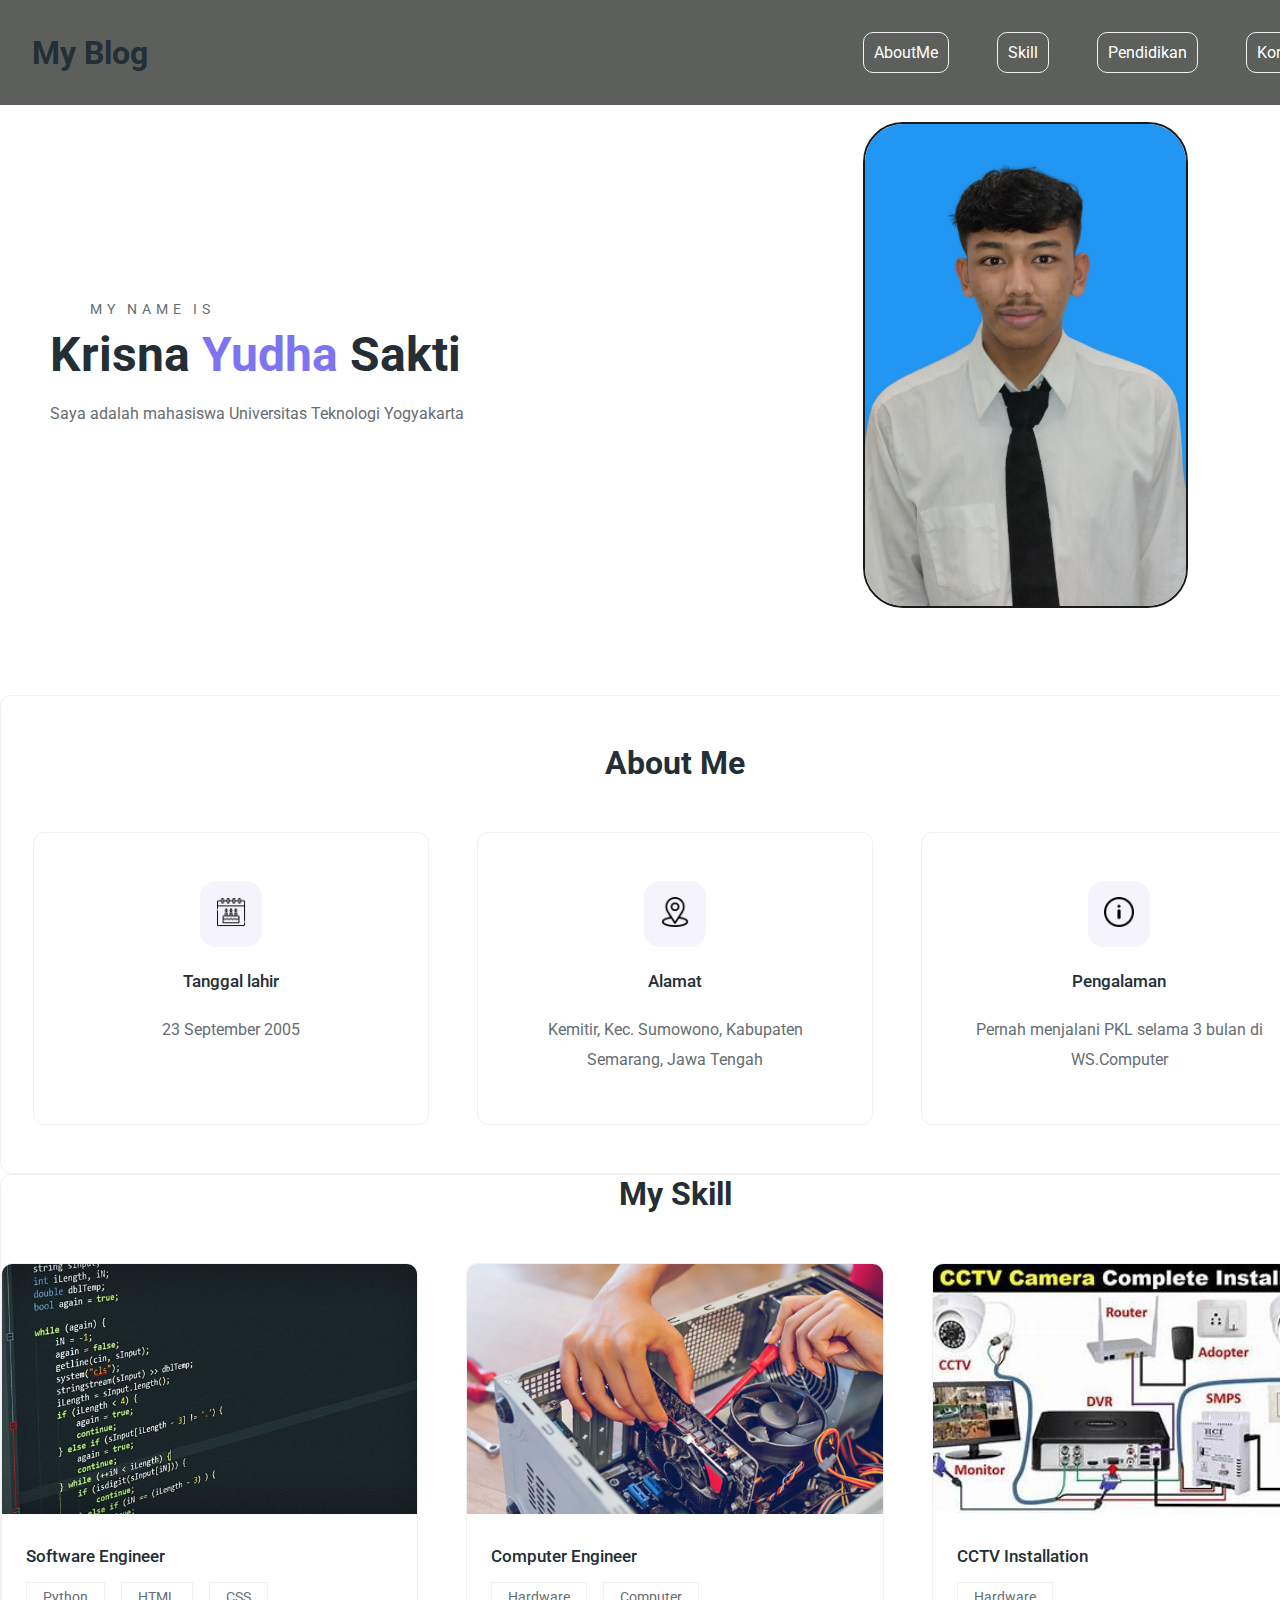
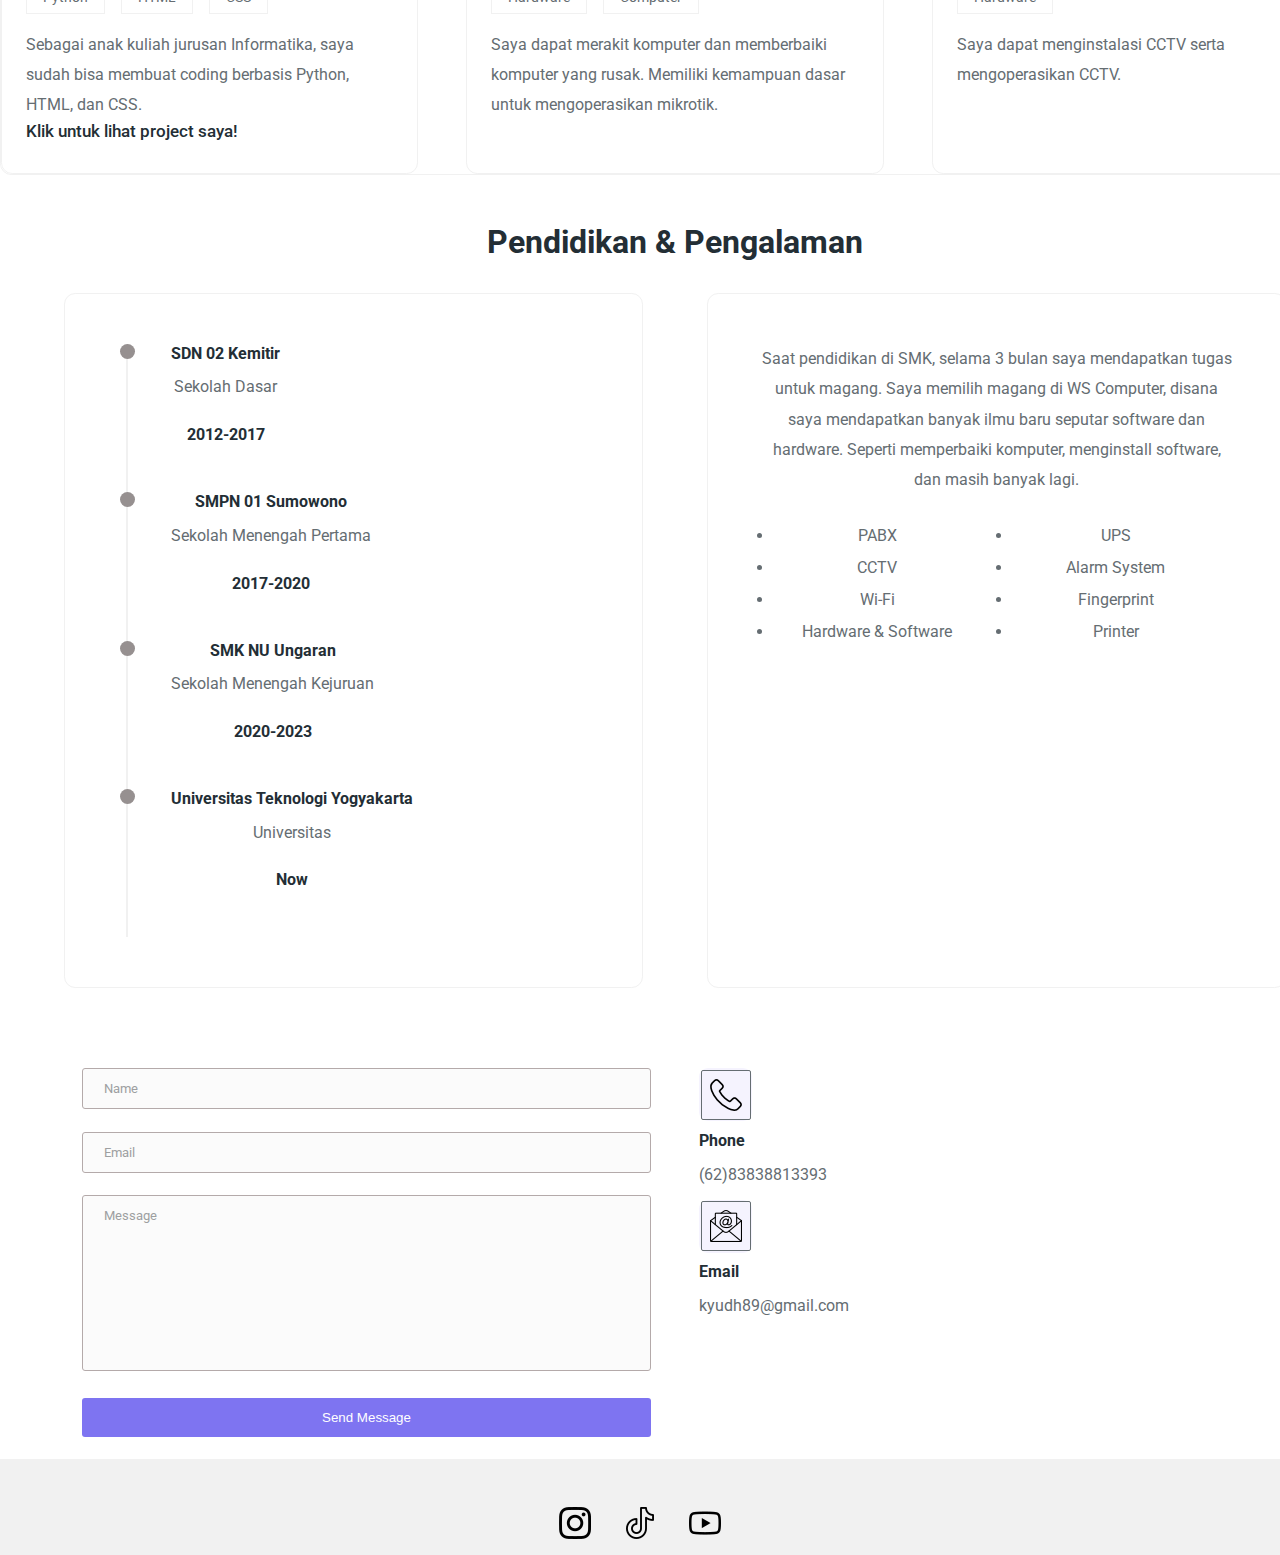
==== index.html @ 8da6ebd3 "Add files via upload" ====
<!DOCTYPE html>
<!DOCTYPE html>
<html lang="en">

<head>
    <meta charset="UTF-8">
    <meta name="viewport" content="width=device-width, initial-scale=1.0">
    <title>Document</title>
    <link rel="stylesheet" href="./styles/style.css">
    <link rel="stylesheet" href="./styles/responsif.css">
    
</head>

<body>
    <!--Header-->
    <header>
        <div class="main-container">
            <div class="nav">
                <div class="logo">
                    <a href="/">My Blog</a>
                </div>

                <nav>
                    <ul>
                        <li><a href="#AboutMe">AboutMe</a></li>
                        <li><a href="#skill">Skill</a></li>
                        <li><a href="#pendidikan">Pendidikan</a></li>
                        <li><a href="#kontak">Kontak</a></li>

                    </ul>
                </nav>

                <div class="burger">
                    <div class="line-1"></div>
                    <div class="line-2"></div>
                    <div class="line-3"></div>
                </div>
            </div>


            <section id="hero">
                <div class="hero-left">
                    <h3 class="pre-title">My name is</h3>
                    <h1 class="hero-name">Krisna <span>Yudha</span> Sakti</h1>
                    <p>
                        Saya adalah mahasiswa Universitas Teknologi Yogyakarta
                    </p>
                </div>
                <div class="hero-right">
                    <img src="./images/WhatsApp Image 2025-01-02 at 10.25.27 PM (1).jpeg" alt="i">

                </div>

            </section>
        </div>

    </header>
    <section id="AboutMe">
        <div class="AboutMe main-container">
            <h2 class="pre-tittle">About Me</h2>

            <div class="grid-3">
                <div class="AboutMe">
                    <div class="AboutMe-icon">
                        <img src="./images/birthday.png" alt="">
                    </div>
                    <h3>Tanggal lahir</h3>
                    <p>23 September 2005</p>
                </div>
                <div class="AboutMe">
                    <div class="AboutMe-icon">
                        <img src="./images/location.png" alt="">
                    </div>
                    <h3>Alamat</h3>
                    <p>Kemitir, Kec. Sumowono, Kabupaten Semarang, Jawa Tengah</p>
                </div>
                <div class="AboutMe">
                    <div class="AboutMe-icon">
                        <img src="./images/info.png" alt="">
                    </div>
                    <h3>Pengalaman</h3>
                    <p>Pernah menjalani PKL selama 3 bulan di WS.Computer</p>
                </div>
            </div>
        </div>
    </section>


    <section id="skill">
        <div class="skill main-container">
            <h2 class="pre-tittle">My Skill</h2>

            <div class="grid-3">
                <div class="skill">
                    <a href="page2.html">
                        <div class="skill-cover">
                            <img src="./images/software.jpg" alt="">
                        </div>
                        <div class="skill-info">
                            <div class="skill-title">
                                <h4>Software Engineer</h4>

                            </div>
                            <div class="skill-tags">
                                <div>Python</div>
                                <div>HTML</div>
                                <div>CSS</div>
                            </div>
                            <p>Sebagai anak kuliah jurusan Informatika, saya sudah bisa membuat coding berbasis Python, HTML, dan CSS.</p>
                            <h4>Klik untuk lihat project saya!</h4>
                        </div>
                    </a>
                </div>

                <div class="skill">
                    <div class="skill-cover">
                        <img src="./images/pc-tech.jpg" alt="">
                    </div>
                    <div class="skill-info">
                        <div class="skill-title">
                            <h4>Computer Engineer</h4>

                        </div>
                        <div class="skill-tags">
                            <div>Hardware</div>
                            <div>Computer</div>
                        </div>
                        <p>Saya dapat merakit komputer dan memberbaiki komputer yang rusak. Memiliki kemampuan dasar untuk mengoperasikan mikrotik.</p>
                    </div>
                </div>

                <div class="skill">
                    <div class="skill-cover">
                        <img src="./images/th.jpg" alt="">
                    </div>
                    <div class="skill-info">
                        <div class="skill-title">
                            <h4>CCTV Installation</h4>

                        </div>
                        <div class="skill-tags">
                            <div>Hardware</div>
                        </div>
                        <p>Saya dapat menginstalasi CCTV serta mengoperasikan CCTV.</p>
                    </div>
                </div>

            </div>
        </div>
    </section>

    <section id="pendidikan">
        <div class="pendidikan main-container">
            <h1 class="section-title">Pendidikan & Pengalaman</h1>

            <div class="pendidikan-grid">
                <div class="pend-left">
                    <div class="pend">
                        <div class="line">
                            <div>
                                
                            </div>
                        </div>

                        <div class="pend-info">
                            <h4 class="pend-title">SDN 02 Kemitir</h4>
                            <p>Sekolah Dasar</p>
                            <h4 class="pend-year">2012-2017</h4>
                        </div>
                    </div>

                    <div class="pend">
                        <div class="line">
                            <div></div>
                        </div>

                        <div class="pend-info">
                            <h4 class="pend-title">SMPN 01 Sumowono</h4>
                            <p>Sekolah Menengah Pertama</p>
                            <h4 class="pend-year">2017-2020</h4>
                        </div>
                    </div>

                    <div class="pend">
                        <div class="line">
                            <div></div>
                        </div>

                        <div class="pend-info">
                            <h4 class="pend-title">SMK NU Ungaran</h4>
                            <p>Sekolah Menengah Kejuruan</p>
                            <h4 class="pend-year">2020-2023</h4>
                        </div>
                    </div>

                    <div class="pend">
                        <div class="line">
                            <div></div>
                        </div>

                        <div class="pend-info">
                            <h4 class="pend-title">Universitas Teknologi Yogyakarta</h4>
                            <p>Universitas</p>
                            <h4 class="pend-year">Now</h4>
                        </div>
                    </div>
                </div>

                <div class="pend-right">
                    <p>
                        Saat pendidikan di SMK, selama 3 bulan saya mendapatkan tugas untuk magang. Saya memilih magang di WS Computer, disana saya mendapatkan banyak ilmu baru seputar software dan hardware. Seperti memperbaiki komputer, menginstall software, dan masih banyak
                        lagi.
                    </p>

                    <div class="list">
                        <ul>
                            <li>PABX</li>
                            <li>CCTV</li>
                            <li>Wi-Fi</li>
                            <li>Hardware & Software</li>
                        </ul>

                        <ul>
                            <li>UPS</li>
                            <li>Alarm System</li>
                            <li>Fingerprint</li>
                            <li>Printer</li>
                        </ul>
                    </div>
                </div>
            </div>
        </div>
    </section>

    <section id="kontak">
        <div class="kontak main-container">
            <div class="kontak-left">
                <form class="Kontak-form" action="https://formspree.io/f/mannlpoq" method="POST">
                    <div>
                        <input type="text" placeholder="Name" name="name">
                    </div>
                    <div>
                        <input type="email" placeholder="Email" name="email">
                    </div>
                    <div>
                        <textarea name="message" id="message" placeholder="Message" cols="30" rows="10"></textarea>
                    </div>
                    <div>
                        <button class="btn-submit">Send Message</button>
                    </div>
                </form>
            </div>
            <div class="kontak-right">
                <div class="kontak-item">
                    <div class="kontak-item-icon">
                        <img src="./images/telephone.png" alt="">
                    </div>
                    <div class="kontak-item-detail">
                        <h4>Phone</h4>
                        <p>(62)83838813393</p>

                    </div>
                    <div class="kontak-item">
                        <div class="kontak-item-icon">
                            <img src="./images/email.png" alt="">
                        </div>
                        <div class="kontak-item-detail">
                            <h4>Email</h4>
                            <p>kyudh89@gmail.com</p>

                        </div>
                    </div>

                </div>
            </div>
    </section>

    <footer>
        <div class="footer-icon">
            <a href="https://www.instagram.com/krsn.yudh?igsh=Y3FmYzI3MHV5bmN0">
                <img src="images/instagram.png" alt="">
            </a>
            <a href="https://www.tiktok.com/@krsn.yudh?_t=ZS-8spkUUjJ2Cg&_r=1">
                <img src="images/tik-tok.png" alt="">
            </a>
            <a href="https://youtube.com/@krsnyudh.2605?si=DGF0r6my0c6x0Ip0">
                <img src="images/youtube.png" alt="">
            </a>
        </div>


    </footer>
    <script src="script/main.js"></script>


</body>

</html>
---- styles/style.css ----
@import url('https://fonts.googleapis.com/css2?family=Roboto&display=swap');
    * {
        margin: 0;
        padding: 0;
        box-sizing: border-box;
    }
    
     :root {
        --sectionpadding: 6rem 0:
    }
    
    body {
        font-family: "Roboto", sans-serif;
    }
    
    h1,
    h2,
    h3,
    h4,
    h5,
    h6,
    strong {
        color: #232e35;
    }
    
    p {
        font-size: 1rem;
        line-height: 1.9rem
    }
    
    p,
    span,
    label,
    input,
    textarea,
    li {
        color: #656d72;
    }
    
    a {
        text-decoration: none;
    }
    
    .main-container {
        width: 1350px;
        margin: 0 auto;
        ;
    }
    
    @media screen and (max-width: 1200px) {
        .main-container {
            width: 90%;
        }
    }
    
    .pre-title {
        text-transform: uppercase;
        letter-spacing: .3rem;
        color: #656d72;
        position: relative;
        padding-left: 40px;
        width: fit-content;
        font-weight: 400;
        font-size: 0.9rem;
    }
    
    .grid-3 {
        display: grid;
        grid-template-columns: repeat(auto-fit, minmax(250px, 1fr));
        gap: 3rem;
        margin-top: 50px;
    }
    
    header {
        background: #fff;
    }
    
    .nav {
        display: flex;
        justify-content: space-between;
        padding: 2rem 2rem;
        background: #5c5f5c;
    }
    
    .nav ul {
        list-style: none;
        display: flex;
        gap: 3rem;
    }
    
    .logo {
        display: flex;
        align-items: center;
        font-weight: 700;
        font-size: 2rem;
    }
    
    .logo a {
        color: #232e35;
    }
    
    .nav ul li {
        display: flex;
        align-items: center;
    }
    
    .nav ul li a {
        color: #ffffff;
        border: 1px solid #f1f1f1;
        padding: 10px 10px;
        border-radius: 10px;
    }
    
    .burger div {
        width: 25px;
        height: 2px;
        background-color: #000;
        margin: 7px;
        transition: all .3s;
        z-index: 99;
    }
    
    .burger {
        display: none;
        z-index: 99;
        position: fixed;
        top: 33px;
        right: 35px;
    }
    
    #hero {
        height: 520px;
        display: grid;
        grid-template-columns: 1fr 1fr;
        align-items: center;
        margin-bottom: 70px;
        background: #fff;
        padding-left: 50px;
    }
    
    .hero-name {
        font-size: 3rem;
        font-weight: 700;
        margin: .5rem 0 1rem;
    }
    
    .hero-name span {
        color: #7e74f1;
    }
    
    .hero-right img {
        width: 50%;
        border-radius: 40px;
        border: 2px solid #1b1a1a;
    }
    
    .hero-right {
        display: flex;
        justify-content: center;
    }
    
    #AboutMe {
        background-color: #fff;
        padding: var(--sectionpadding);
    }
    
    .AboutMe .pre-tittle {
        font-weight: bold;
        text-align: center;
        font-size: 2rem;
    }
    
    .AboutMe {
        padding: 3rem 2rem;
        text-align: center;
        background: #fff;
        border-radius: 0.7rem;
    }
    
    .AboutMe h3 {
        margin: 1.5rem 0;
        font-weight: 500;
        font-size: 1.05rem;
    }
    
    .AboutMe-icon {
        background: #f5f3fc;
        width: fit-content;
        margin: 0 auto;
        padding: 1rem 1rem;
        border-radius: 1rem;
    }
    
    .AboutMe-icon img {
        fill: #323133;
        width: 30px;
    }
    
    #skill {
        padding: var(--sectionpadding);
        background-color: #fff;
    }
    
    .skill {
        border-radius: 0.7rem;
        overflow: hidden;
        border: 1px solid #f1f1f1;
    }
    
    .AboutMe {
        border-radius: 0.7rem;
        overflow: hidden;
        border: 1px solid #f1f1f1;
    }
    
    .skill .grid-3.pre-title {
        padding: 3rem 2rem;
        text-align: center;
        background: #fff;
        border-radius: 0.7rem;
    }
    
    .skill .pre-tittle {
        font-weight: bold 700;
        text-align: center;
        font-size: 2rem;
    }
    
    .skill-cover {
        height: 250px;
    }
    
    .skill-cover img {
        width: 100%;
        height: 100%;
        object-fit: cover;
    }
    
    .skill-info {
        padding: 2rem 1.5rem;
    }
    
    .skill-title {
        display: flex;
        justify-content: space-between;
        align-items: center;
        gap: 1rem;
    }
    
    .skill h4 {
        font-weight: 500;
        font-size: 1.05rem;
    }
    
    .skill-tags {
        display: flex;
        gap: 1rem;
        margin: 1rem 0;
    }
    
    .skill-tags div {
        font-size: .9rem;
        border: 1px solid #f1f1f1;
        padding: .4rem 1rem;
        color: #656d72;
    }
    
    #pendidikan {
        padding: var(--sectionpadding);
        background: #fff;
    }
    
    .pendidikan-grid {
        display: grid;
        grid-template-columns: repeat(auto-fit, minmax(350px, 1fr));
        gap: -3rem;
    }
    
    .pend-left {
        border-radius: 0.7rem;
        overflow: hidden;
        border: 1px solid #f1f1f1;
        padding: 50px 50px;
        margin: 2rem 2rem;
    }
    
    .pend-right {
        border-radius: 0.7rem;
        overflow: hidden;
        border: 1px solid #f1f1f1;
        padding: 50px 50px;
        margin: 2rem 2rem;
    }
    
    .pendidikan {
        padding: 3rem 2rem;
        text-align: center;
        background: #fff;
        border-radius: 0.7rem;
    }
    
    .pend {
        display: flex;
        gap: 2rem;
    }
    
    .pendidikan .pre-title {
        font-weight: bold 700;
        text-align: center;
        font-size: 2rem;
    }
    
    .pendidikan .section-title {
        font-weight: bold 700;
        text-align: center;
        font-size: 2rem;
    }
    
    .pend .line {
        padding: 0 .7rem;
    }
    
    .pend .line div {
        width: 2px;
        height: 100%;
        background: #f1f1f1;
        position: relative;
    }
    
    .pend-info p {
        margin: .6rem 0 1.4rem;
    }
    
    .pend-year {
        margin-bottom: 3rem;
    }
    
    .pend .line div:before {
        content: "";
        width: 15px;
        height: 15px;
        background: #969090;
        border-radius: 50%;
        position: absolute;
        left: -6px;
    }
    
    .list {
        display: grid;
        grid-template-columns: 1fr 1fr;
        margin-top: 1.5rem;
    }
    
    .pend-right ul {
        line-height: 2rem;
        padding: 0 1rem;
    }
    
    #kontak {
        padding: var(--sectionpadding);
        background-color: #fff;
    }
    
    .kontak {
        display: grid;
        grid-template-columns: repeat(auto-fit, minmax(350px, 1fr));
        gap: 3rem;
        background: #fff;
    }
    
    .Kontak-form div {
        margin-bottom: 1.4rem;
        padding-left: 50px;
        margin-left: 2rem;
    }
    
    .Kontak-form input,
    .Kontak-form textarea {
        width: 100%;
        padding: .75rem 1.3rem;
        font-family: "Roboto", sans-serif;
        background: #fbfbfb;
        border: 1px solid #b4aaaa;
        border-radius: 3px;
        resize: none;
    }
    
    .Kontak-form input::placeholder,
    .Kontak-form textarea::placeholder {
        color: #9d9fa1;
    }
    
    .Kontak-form input:focus,
    .Kontak-form textarea:focus {
        outline: none;
        border: 1px solid #7d7d7d;
    }
    
    .btn-submit {
        width: 100%;
        padding: .75rem 1.3rem;
        background-color: #7e74f1;
        color: #fff;
        border: none;
        border-radius: 3px;
        cursor: pointer;
        transition: .2s ease-in-out;
    }
    
    .btn-submit:hover {
        background-color: #5d51e8;
    }
    
    .kontak-item {
        display: grid;
        grid-template-columns: repeat(auto-fit, minmax(350px, 1fr));
        gap: .6rem;
        margin-bottom: 2.5rem;
    }
    
    .kontak-item-icon {
        background: #f5f3fe;
        width: 53px;
        height: 53px;
        border-radius: 9px;
        display: flex;
        justify-content: center;
        align-items: center;
    }
    
    .kontak-item-icon img {
        fill: #656d72;
        border-radius: 2px;
        border: 1px solid #656d72;
        padding: .5rem .5rem;
    }
    
    .kontak-item-detail h4 {
        margin-bottom: .6rem;
    }
    
    footer {
        padding: 3rem 0;
        background: #f1f1f1;
        text-align: center;
        height: 50px;
    }
    
    .footer-icon {
        margin-bottom: 2rem;
    }
    
    .footer-icon a {
        margin: 0 .9rem;
    }
    
    .footer-icon a:hover img {
        fill: #000;
    }

    .button img{
        width: 32px;
        bottom: 3rem;
        right: 5rem;
        margin: 3px 3px;
    }

    .button button{
        background-color: #f5f5f5;
        margin: .7rem .7rem;
    }
---- styles/responsif.css ----
@media screen and (max-width: 1000px) {
                p {
                    font-size: .9rem;
                    line-height: 1.8rem;
                }
                .grid-3 {
                    gap: 1rem;
                }
                .pend-right ul li {
                    font-size: .9rem;
                }
            }
            
            @media screen and (max-width: 825px) {
                .burger {
                    display: block;
                    cursor: pointer;
                }
                .toggle-burger .line-1 {
                    transform: rotate(-45deg) translate(-5px, 7px);
                }
                .toggle-burger .line-2 {
                    opacity: 0;
                }
                .toggle-burger .line-3 {
                    transform: rotate(45deg) translate(-5px, -7px);
                }
                nav {
                    position: fixed;
                    width: 50%;
                    right: 0;
                    top: 0;
                    height: 100vh;
                    flex-direction: column;
                    background: #888383;
                    border-left: 1px solid #666464;
                    z-index: 9;
                    transform: translateX(100%);
                    transition: 0.4s ease-in-out;
                }
                nav ul {
                    height: 100vh;
                    align-items: center;
                    flex-direction: column;
                    justify-content: top;
                    margin-top: 5rem;
                }

                .nav ul li a:hover {
                    color:black;
                    font-weight: bold;
                    border: 1px solid black;
                    
                }
                .nav-active {
                    transform: translateX(0);
                }
                 :root {
                    --sectionpadding: 4rem 0;
                }
                .section-title {
                    font-size: 1.5rem;
                    margin: 0.6rem 0 2.5rem;
                }
                .pre-title {
                    font-size: 0.8rem;
                    margin-top: 3rem;
                    margin-left: 20px;
                }
                #hero {
                    grid-template-columns: 1fr;
                    height: fit-content;
                }
                .hero-right {
                    order: -1;
                    width: 70%;
                    margin-left: 30px;
                }
                .hero-right img {
                    width: 50%;
                    border-radius: 50px;
                    border: 2px solid #1b1a1a;
                }
                .hero-left {
                    margin: 0 auto;
                }
                .hero-left pre-title {
                    margin: 0 auto;
                }
                .hero-name {
                    font-weight: 300;
                    margin-top: 2rem;
                }
                .kontak-left {
                    margin-right: 50px;
                }
                .pend-left {
                    margin-right: 90px;
                }
                .pend-right {
                    margin-right: 70px;
                    padding: 0 auto;
                }
            }
            
            @media screen and (max-width: 640px) {
            }
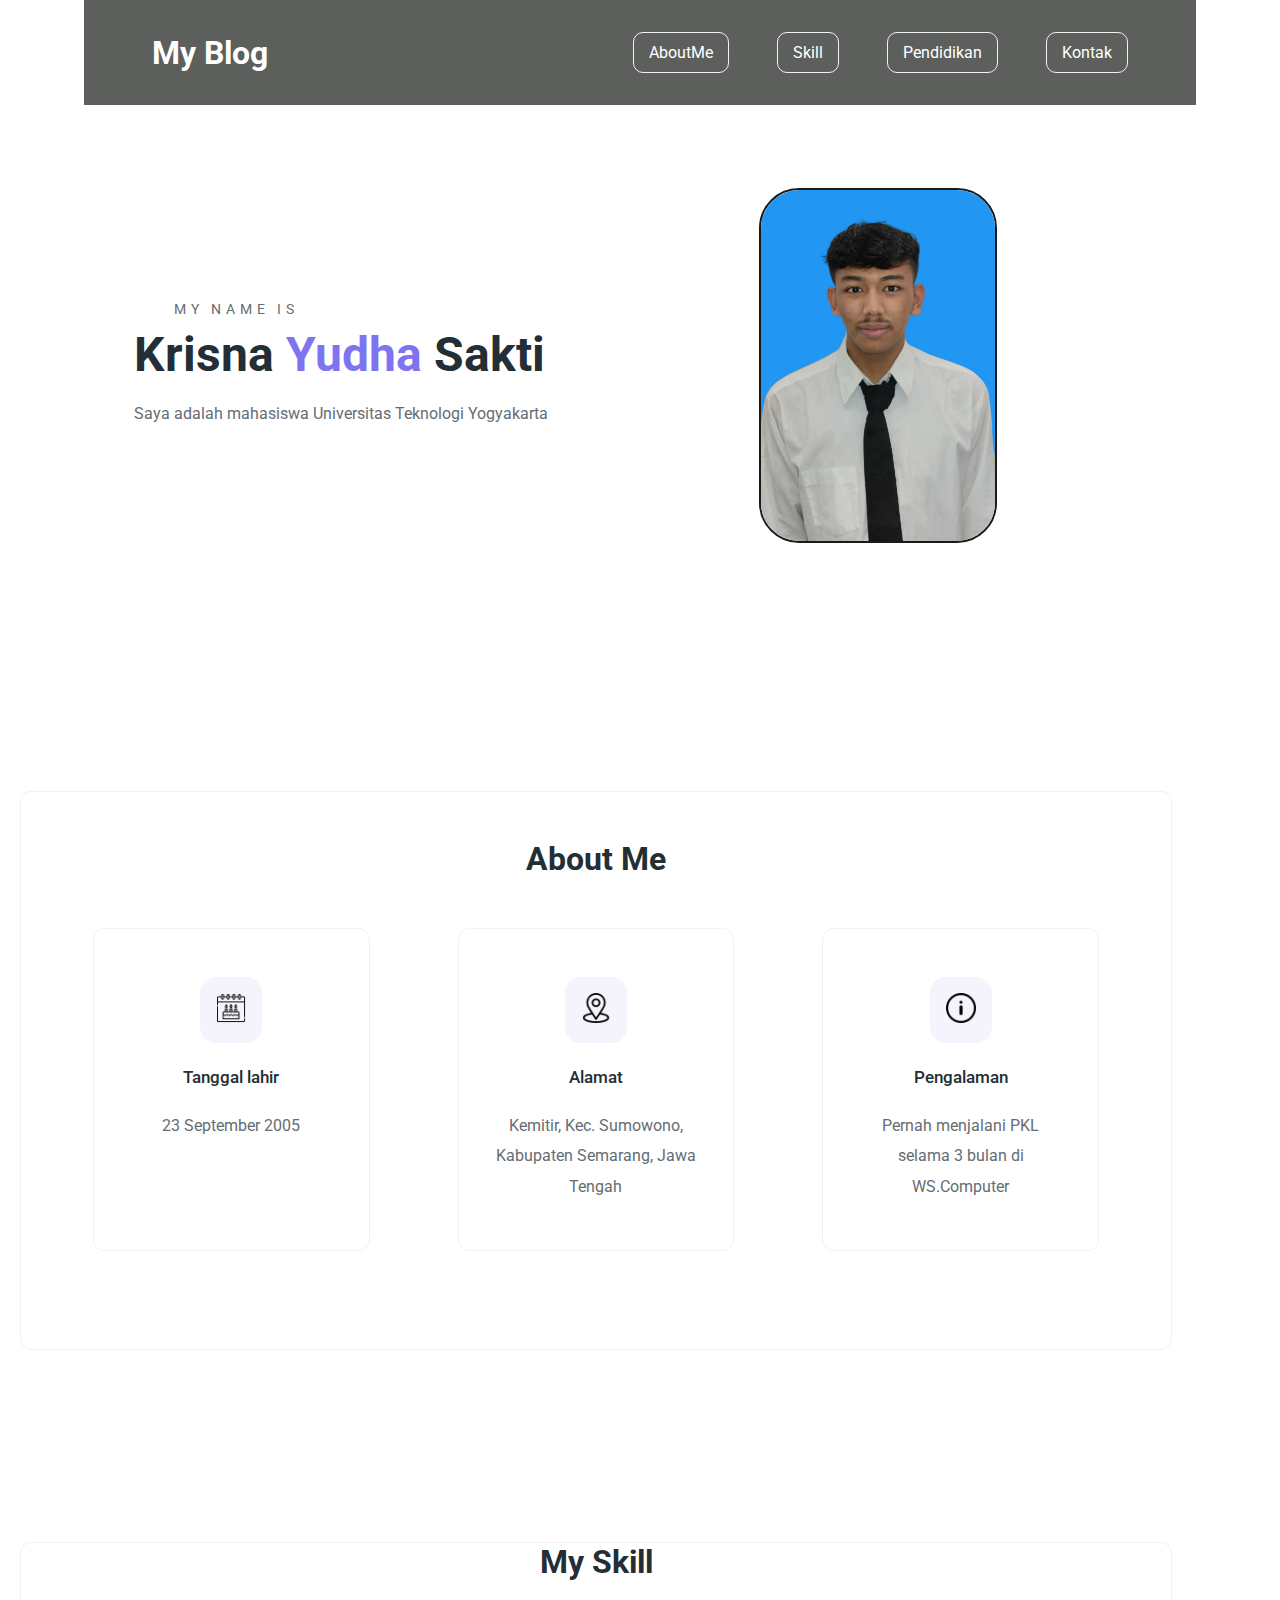
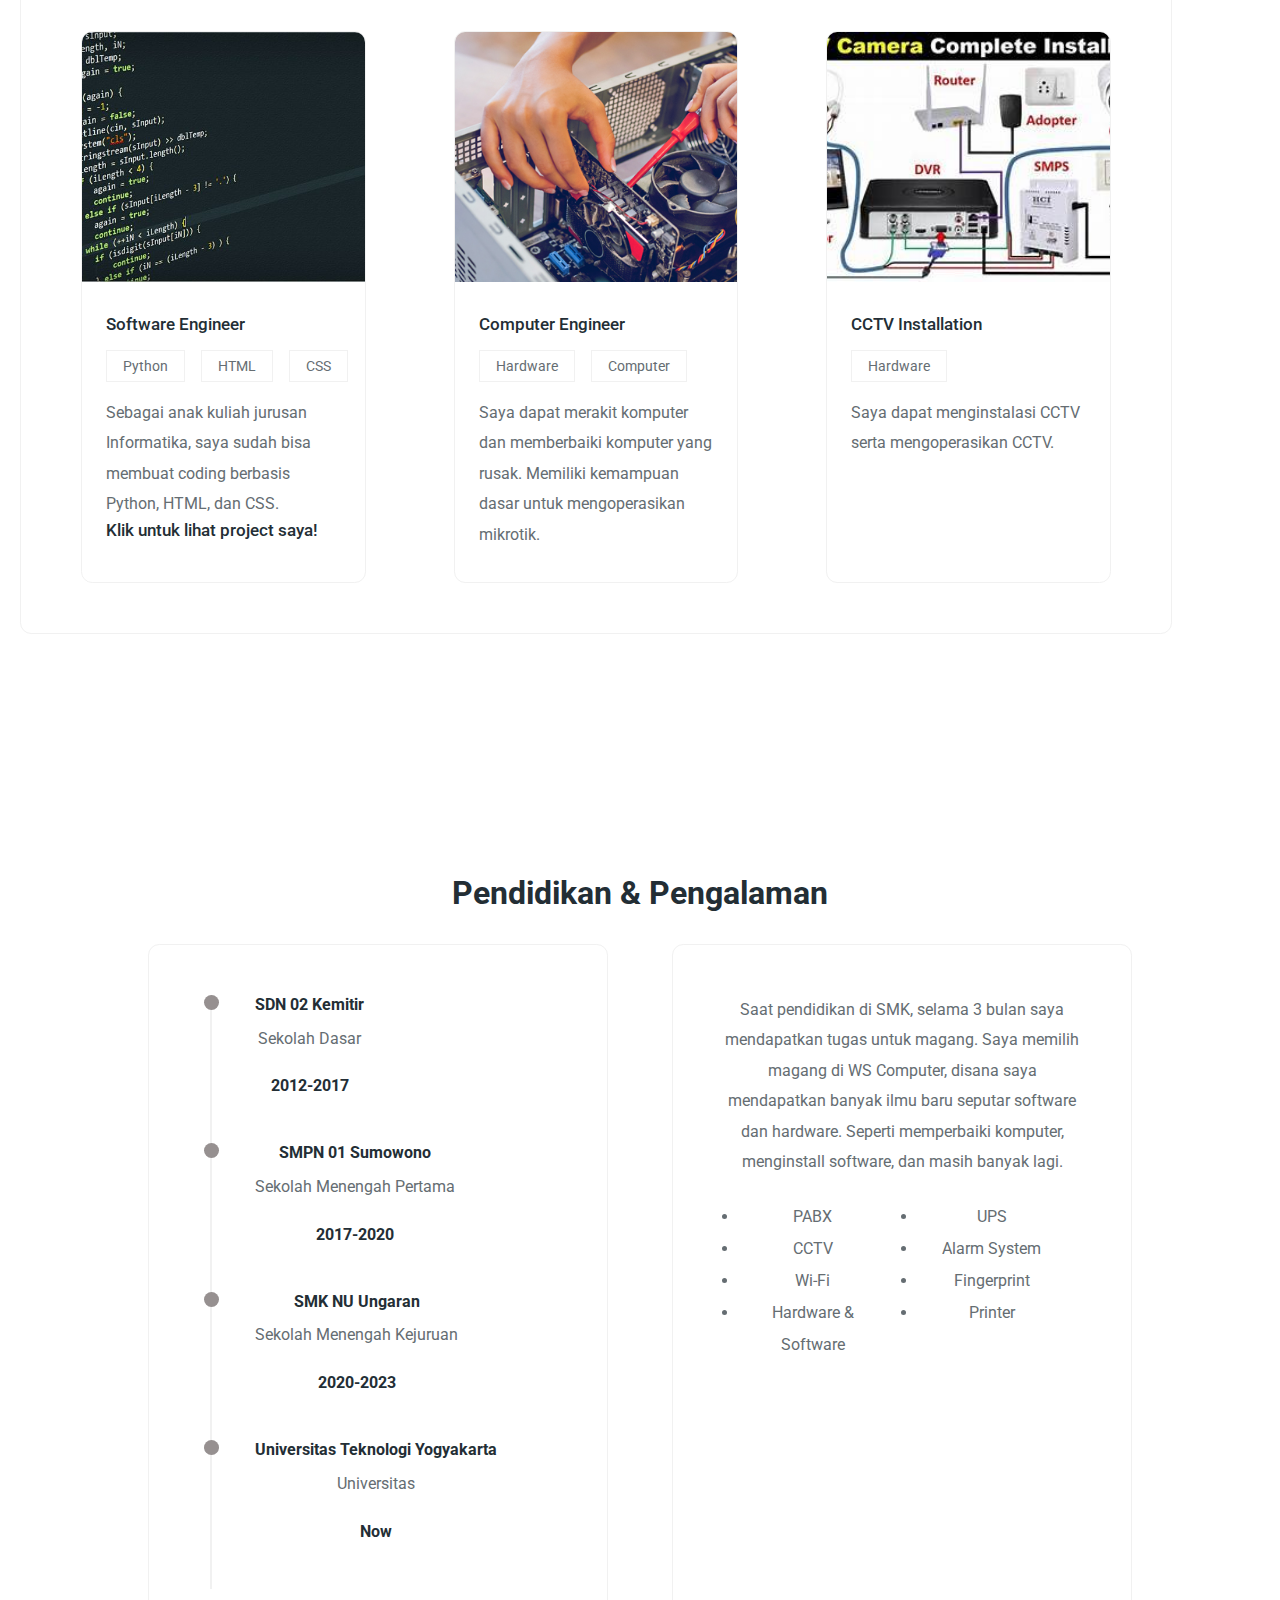
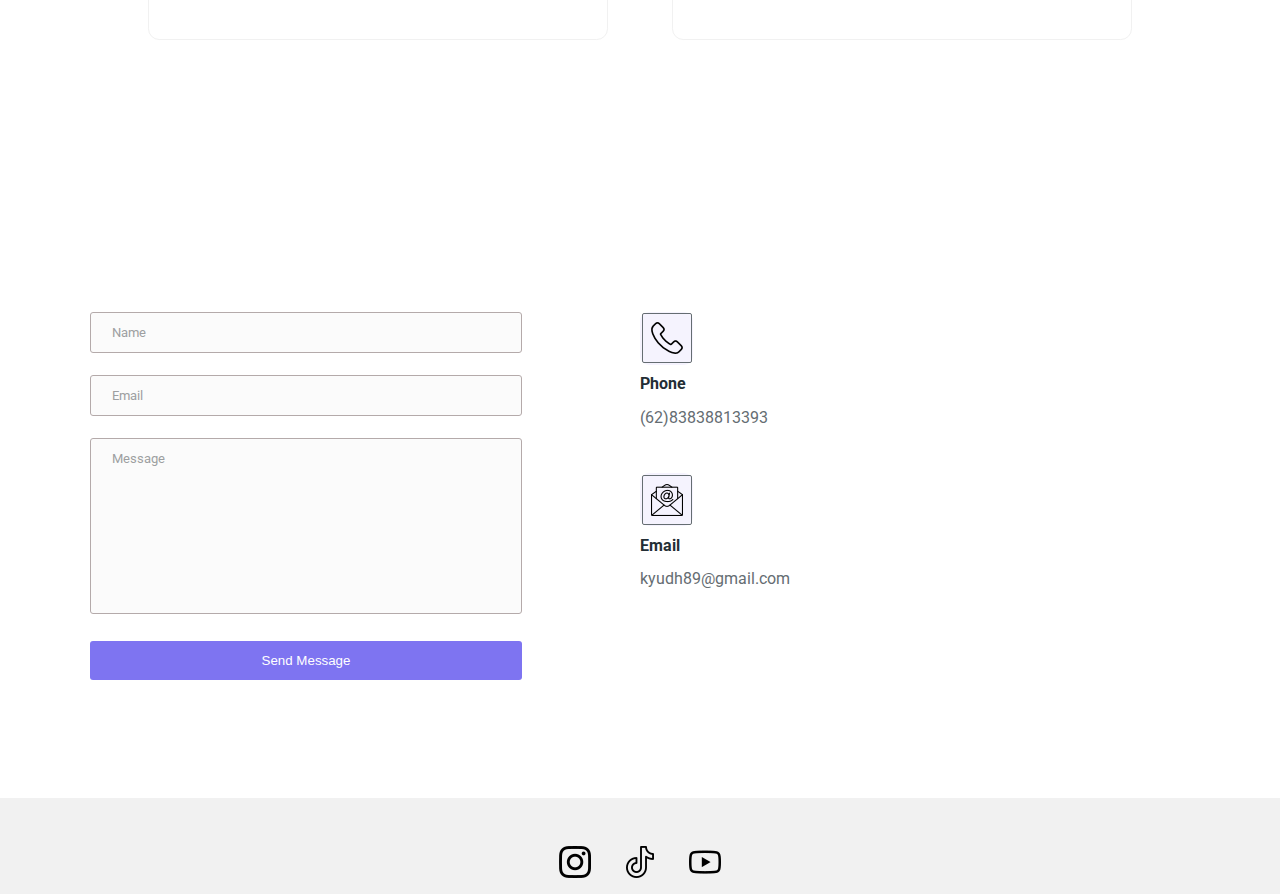
==== commit a0d314b4: "Add files via upload" ====
--- a/index.html
+++ b/index.html
@@ -258,21 +258,19 @@
                     <div class="kontak-item-detail">
                         <h4>Phone</h4>
                         <p>(62)83838813393</p>
-
-                    </div>
-                    <div class="kontak-item">
-                        <div class="kontak-item-icon">
-                            <img src="./images/email.png" alt="">
-                        </div>
-                        <div class="kontak-item-detail">
-                            <h4>Email</h4>
-                            <p>kyudh89@gmail.com</p>
-
-                        </div>
-                    </div>
-
-                </div>
-            </div>
+                    </div>
+                </div>
+                <div class="kontak-item">
+                    <div class="kontak-item-icon">
+                        <img src="./images/email.png" alt="">
+                    </div>
+                    <div class="kontak-item-detail">
+                        <h4>Email</h4>
+                        <p>kyudh89@gmail.com</p>
+                    </div>
+                </div>
+            </div>
+        </div>
     </section>
 
     <footer>
@@ -287,12 +285,10 @@
                 <img src="images/youtube.png" alt="">
             </a>
         </div>
-
-
     </footer>
+    
     <script src="script/main.js"></script>
 
-
 </body>
 
 </html>--- a/styles/style.css
+++ b/styles/style.css
@@ -5,12 +5,15 @@
         box-sizing: border-box;
     }
     
-     :root {
-        --sectionpadding: 6rem 0:
+    :root {
+        --sectionpadding: 6rem 0;
     }
     
     body {
         font-family: "Roboto", sans-serif;
+        min-height: 100vh; /* Menambahkan minimum height 100% viewport height */
+        width: 100%; /* Menambahkan width 100% */
+        overflow-x: hidden; /* Mencegah horizontal scroll */
     }
     
     h1,
@@ -25,7 +28,7 @@
     
     p {
         font-size: 1rem;
-        line-height: 1.9rem
+        line-height: 1.9rem;
     }
     
     p,
@@ -44,10 +47,10 @@
     .main-container {
         width: 1350px;
         margin: 0 auto;
-        ;
-    }
-    
-    @media screen and (max-width: 1200px) {
+        padding: 0 20px;
+    }
+    
+    @media screen and (max-width: 1350px) {
         .main-container {
             width: 90%;
         }
@@ -55,10 +58,11 @@
     
     .pre-title {
         text-transform: uppercase;
-        letter-spacing: .3rem;
+        letter-spacing: 0.3rem;
         color: #656d72;
         position: relative;
         padding-left: 40px;
+        padding-right: 40px;
         width: fit-content;
         font-weight: 400;
         font-size: 0.9rem;
@@ -68,7 +72,7 @@
         display: grid;
         grid-template-columns: repeat(auto-fit, minmax(250px, 1fr));
         gap: 3rem;
-        margin-top: 50px;
+        margin: 50px 20px;
     }
     
     header {
@@ -78,7 +82,7 @@
     .nav {
         display: flex;
         justify-content: space-between;
-        padding: 2rem 2rem;
+        padding: 2rem 3rem;
         background: #5c5f5c;
     }
     
@@ -86,6 +90,7 @@
         list-style: none;
         display: flex;
         gap: 3rem;
+        margin-right: 20px;
     }
     
     .logo {
@@ -93,10 +98,11 @@
         align-items: center;
         font-weight: 700;
         font-size: 2rem;
+        margin-left: 20px;
     }
     
     .logo a {
-        color: #232e35;
+        color: #ffffff;
     }
     
     .nav ul li {
@@ -107,7 +113,7 @@
     .nav ul li a {
         color: #ffffff;
         border: 1px solid #f1f1f1;
-        padding: 10px 10px;
+        padding: 10px 15px;
         border-radius: 10px;
     }
     
@@ -116,7 +122,7 @@
         height: 2px;
         background-color: #000;
         margin: 7px;
-        transition: all .3s;
+        transition: all 0.3s;
         z-index: 99;
     }
     
@@ -135,13 +141,13 @@
         align-items: center;
         margin-bottom: 70px;
         background: #fff;
-        padding-left: 50px;
+        padding: 0 50px;
     }
     
     .hero-name {
         font-size: 3rem;
         font-weight: 700;
-        margin: .5rem 0 1rem;
+        margin: 0.5rem 0 1rem;
     }
     
     .hero-name span {
@@ -157,6 +163,7 @@
     .hero-right {
         display: flex;
         justify-content: center;
+        padding-right: 30px;
     }
     
     #AboutMe {
@@ -175,6 +182,7 @@
         text-align: center;
         background: #fff;
         border-radius: 0.7rem;
+        margin: 0 20px;
     }
     
     .AboutMe h3 {
@@ -205,6 +213,7 @@
         border-radius: 0.7rem;
         overflow: hidden;
         border: 1px solid #f1f1f1;
+        margin: 0 20px;
     }
     
     .AboutMe {
@@ -213,15 +222,8 @@
         border: 1px solid #f1f1f1;
     }
     
-    .skill .grid-3.pre-title {
-        padding: 3rem 2rem;
-        text-align: center;
-        background: #fff;
-        border-radius: 0.7rem;
-    }
-    
     .skill .pre-tittle {
-        font-weight: bold 700;
+        font-weight: 700;
         text-align: center;
         font-size: 2rem;
     }
@@ -259,9 +261,9 @@
     }
     
     .skill-tags div {
-        font-size: .9rem;
-        border: 1px solid #f1f1f1;
-        padding: .4rem 1rem;
+        font-size: 0.9rem;
+        border: 1px solid #f1f1f1;
+        padding: 0.4rem 1rem;
         color: #656d72;
     }
     
@@ -274,22 +276,23 @@
         display: grid;
         grid-template-columns: repeat(auto-fit, minmax(350px, 1fr));
         gap: -3rem;
+        margin: 0 20px;
     }
     
     .pend-left {
         border-radius: 0.7rem;
         overflow: hidden;
         border: 1px solid #f1f1f1;
-        padding: 50px 50px;
-        margin: 2rem 2rem;
+        padding: 50px;
+        margin: 2rem;
     }
     
     .pend-right {
         border-radius: 0.7rem;
         overflow: hidden;
         border: 1px solid #f1f1f1;
-        padding: 50px 50px;
-        margin: 2rem 2rem;
+        padding: 50px;
+        margin: 2rem;
     }
     
     .pendidikan {
@@ -305,19 +308,19 @@
     }
     
     .pendidikan .pre-title {
-        font-weight: bold 700;
+        font-weight: 700;
         text-align: center;
         font-size: 2rem;
     }
     
     .pendidikan .section-title {
-        font-weight: bold 700;
+        font-weight: 700;
         text-align: center;
         font-size: 2rem;
     }
     
     .pend .line {
-        padding: 0 .7rem;
+        padding: 0 0.7rem;
     }
     
     .pend .line div {
@@ -328,7 +331,7 @@
     }
     
     .pend-info p {
-        margin: .6rem 0 1.4rem;
+        margin: 0.6rem 0 1.4rem;
     }
     
     .pend-year {
@@ -366,18 +369,18 @@
         grid-template-columns: repeat(auto-fit, minmax(350px, 1fr));
         gap: 3rem;
         background: #fff;
+        margin: 0 20px;
     }
     
     .Kontak-form div {
         margin-bottom: 1.4rem;
-        padding-left: 50px;
-        margin-left: 2rem;
+        padding: 0 50px;
     }
     
     .Kontak-form input,
     .Kontak-form textarea {
         width: 100%;
-        padding: .75rem 1.3rem;
+        padding: 0.75rem 1.3rem;
         font-family: "Roboto", sans-serif;
         background: #fbfbfb;
         border: 1px solid #b4aaaa;
@@ -398,13 +401,13 @@
     
     .btn-submit {
         width: 100%;
-        padding: .75rem 1.3rem;
+        padding: 0.75rem 1.3rem;
         background-color: #7e74f1;
         color: #fff;
         border: none;
         border-radius: 3px;
         cursor: pointer;
-        transition: .2s ease-in-out;
+        transition: 0.2s ease-in-out;
     }
     
     .btn-submit:hover {
@@ -414,8 +417,9 @@
     .kontak-item {
         display: grid;
         grid-template-columns: repeat(auto-fit, minmax(350px, 1fr));
-        gap: .6rem;
+        gap: 0.6rem;
         margin-bottom: 2.5rem;
+        padding: 0 20px;
     }
     
     .kontak-item-icon {
@@ -432,11 +436,11 @@
         fill: #656d72;
         border-radius: 2px;
         border: 1px solid #656d72;
-        padding: .5rem .5rem;
+        padding: 0.5rem;
     }
     
     .kontak-item-detail h4 {
-        margin-bottom: .6rem;
+        margin-bottom: 0.6rem;
     }
     
     footer {
@@ -451,21 +455,21 @@
     }
     
     .footer-icon a {
-        margin: 0 .9rem;
+        margin: 0 0.9rem;
     }
     
     .footer-icon a:hover img {
         fill: #000;
     }
 
-    .button img{
+    .button img {
         width: 32px;
         bottom: 3rem;
         right: 5rem;
-        margin: 3px 3px;
+        margin: 3px;
     }
 
-    .button button{
+    .button button {
         background-color: #f5f5f5;
-        margin: .7rem .7rem;
+        margin: 0.7rem;
     }--- a/styles/responsif.css
+++ b/styles/responsif.css
@@ -1,10 +1,23 @@
             @media screen and (max-width: 1000px) {
+                body {
+                    min-height: 100vh;
+                    width: 100%;
+                    overflow-x: hidden;
+                    margin: 0;
+                    padding: 0;
+                }
+                .main-container {
+                    width: 100%;
+                    padding: 0 15px;
+                }
                 p {
                     font-size: .9rem;
                     line-height: 1.8rem;
                 }
                 .grid-3 {
                     gap: 1rem;
+                    grid-template-columns: 1fr 1fr;
+                    padding: 0 10px;
                 }
                 .pend-right ul li {
                     font-size: .9rem;
@@ -12,9 +25,22 @@
             }
             
             @media screen and (max-width: 825px) {
+                body {
+                    min-height: 100vh;
+                    width: 100%;
+                    overflow-x: hidden;
+                    margin: 0;
+                    padding: 0;
+                }
+                .main-container {
+                    width: 100%;
+                    padding: 0 10px;
+                }
                 .burger {
                     display: block;
                     cursor: pointer;
+                    z-index: 10;
+                    margin-right: 15px;
                 }
                 .toggle-burger .line-1 {
                     transform: rotate(-45deg) translate(-5px, 7px);
@@ -27,7 +53,7 @@
                 }
                 nav {
                     position: fixed;
-                    width: 50%;
+                    width: 40%;
                     right: 0;
                     top: 0;
                     height: 100vh;
@@ -42,66 +68,141 @@
                     height: 100vh;
                     align-items: center;
                     flex-direction: column;
-                    justify-content: top;
-                    margin-top: 5rem;
-                }
-
+                    justify-content: center;
+                    margin-top: 2rem;
+                    padding: 0;
+                }
+                nav ul li {
+                    margin: 0.4rem 0;
+                    width: 75%;
+                    text-align: center;
+                }
+                nav ul li a {
+                    font-size: 0.85rem;
+                    display: block;
+                    width: 100%;
+                }
                 .nav ul li a:hover {
-                    color:black;
+                    color: black;
                     font-weight: bold;
-                    border: 1px solid black;
-                    
+                    border: 0.5px solid black;
+                    padding: 4px 4px;
+                    border-radius: 3px;
                 }
                 .nav-active {
                     transform: translateX(0);
                 }
-                 :root {
+                :root {
                     --sectionpadding: 4rem 0;
                 }
                 .section-title {
                     font-size: 1.5rem;
                     margin: 0.6rem 0 2.5rem;
+                    width: 100%;
                 }
                 .pre-title {
                     font-size: 0.8rem;
                     margin-top: 3rem;
-                    margin-left: 20px;
+                    margin-left: 0;
+                    text-align: center;
+                    width: 100%;
                 }
                 #hero {
                     grid-template-columns: 1fr;
                     height: fit-content;
+                    padding: 2rem 0;
+                    width: 100%;
                 }
                 .hero-right {
+                    margin-top: 30px;
                     order: -1;
-                    width: 70%;
-                    margin-left: 30px;
+                    width: 100%;
+                    text-align: center;
+                    margin-left: 0;
                 }
                 .hero-right img {
-                    width: 50%;
-                    border-radius: 50px;
-                    border: 2px solid #1b1a1a;
+                    width: 60%;
+                    max-width: 300px;
+                    border-radius: 50%;
+                    border: 3px solid #1b1a1a;
                 }
                 .hero-left {
                     margin: 0 auto;
-                }
-                .hero-left pre-title {
-                    margin: 0 auto;
+                    text-align: center;
+                    padding: 0 15px;
+                    width: 100%;
                 }
                 .hero-name {
-                    font-weight: 300;
-                    margin-top: 2rem;
+                    font-size: 2rem;
+                    font-weight: 500;
+                    margin-top: 1.5rem;
+                    text-align: center;
+                    width: 100%;
                 }
                 .kontak-left {
-                    margin-right: 50px;
+                    width: 100%;
+                    margin-right: 0;
+                    padding: 0;
                 }
                 .pend-left {
-                    margin-right: 90px;
+                    margin-right: 0;
+                    padding: 0;
+                    width: 100%;
                 }
                 .pend-right {
-                    margin-right: 70px;
-                    padding: 0 auto;
+                    margin-right: 0;
+                    padding: 0;
+                    width: 100%;
                 }
             }
             
             @media screen and (max-width: 640px) {
-            }
+                body {
+                    min-height: 100vh;
+                    width: 100%;
+                    overflow-x: hidden;
+                    margin: 0;
+                    padding: 0;
+                }
+                .main-container {
+                    width: 100%;
+                    padding: 0 10px;
+                }
+                .grid-3 {
+                    grid-template-columns: 1fr;
+                    gap: 1.5rem;
+                    padding: 0 5px;
+                }
+                .hero-right img {
+                    width: 80%;
+                }
+                .hero-name {
+                    font-size: 1.8rem;
+                }
+                p {
+                    font-size: 0.85rem;
+                }
+            }
+
+            @media screen and (max-width: 625px) {
+                .pend {
+                    flex-direction: column;
+                }
+                .pend-left, .pend-right {
+                    width: 100%;
+                    padding: 0 10px;
+                }
+                .list {
+                    grid-template-columns: 1fr;
+                    gap: 1rem;
+                }
+                .pend-right ul {
+                    padding: 0;
+                }
+                .pend-info {
+                    margin-bottom: 2rem;
+                }
+                .pend-year {
+                    margin-bottom: 2rem;
+                }
+            }
